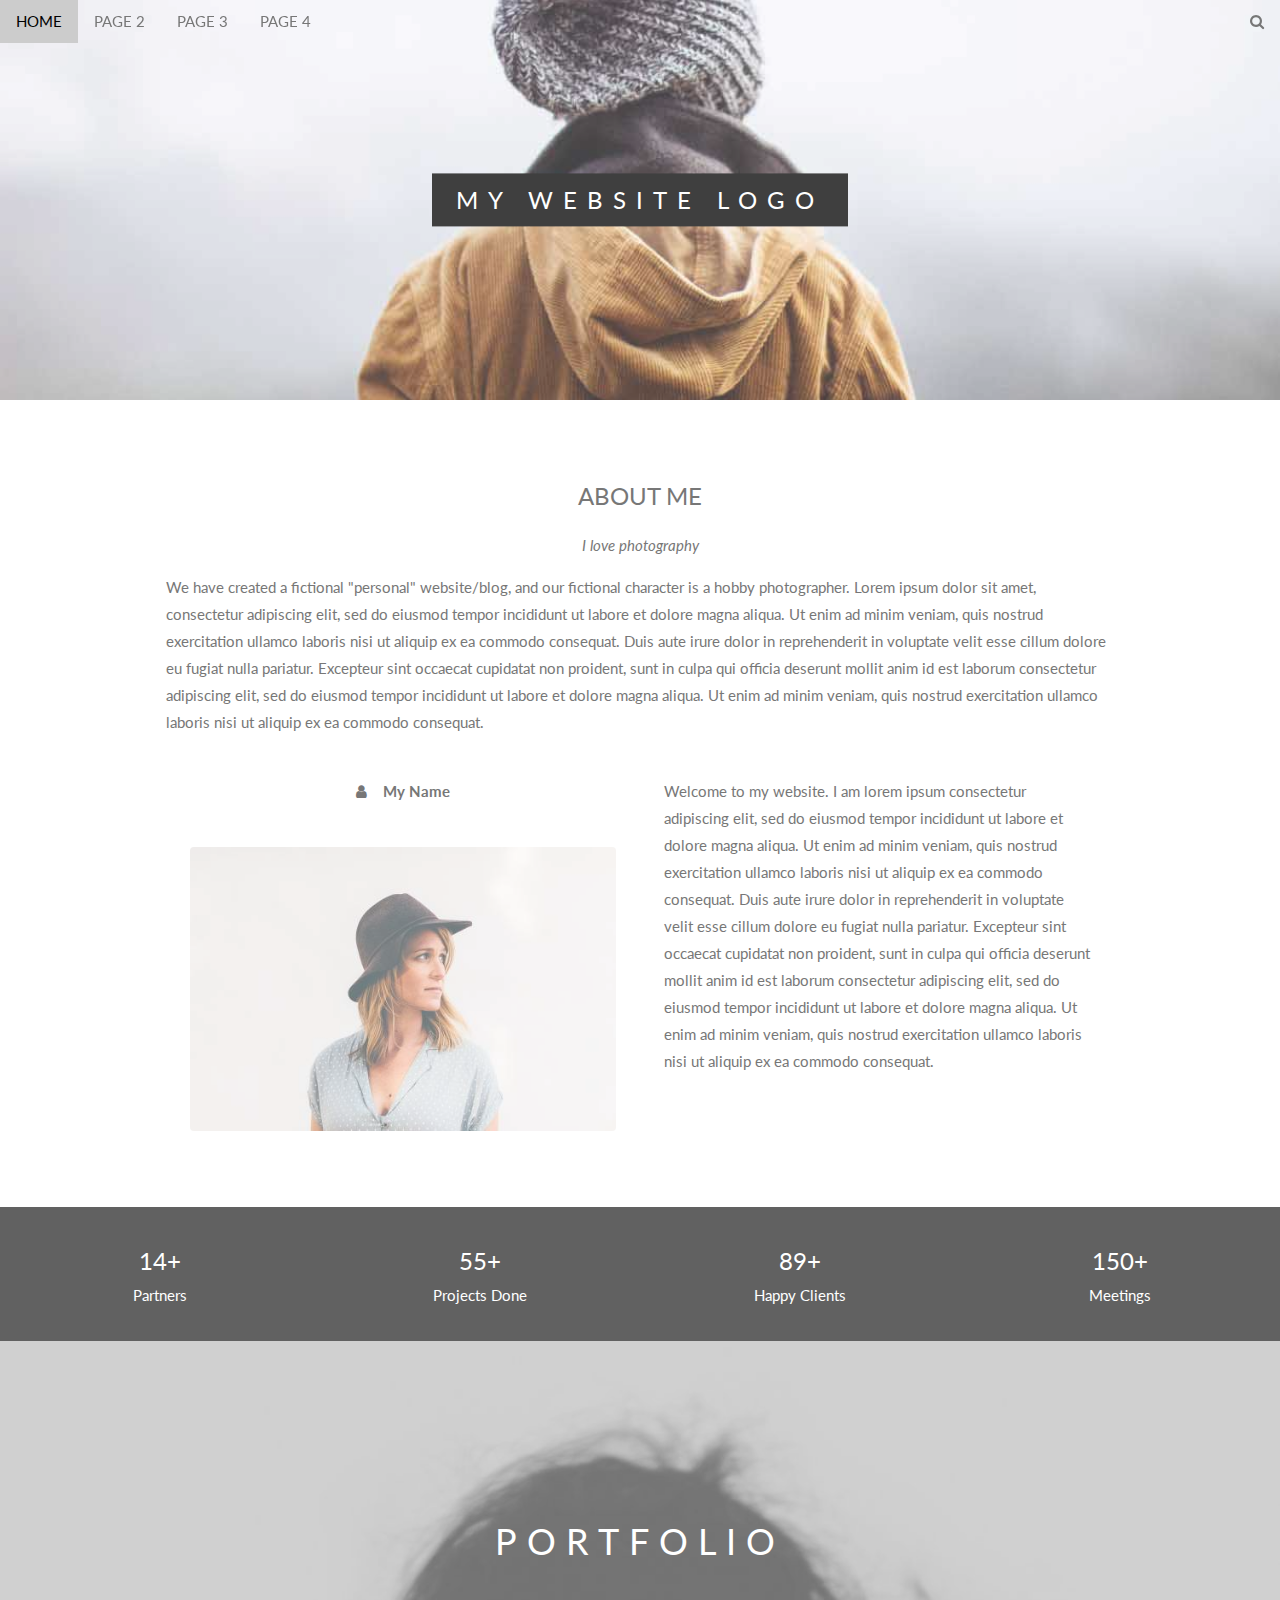
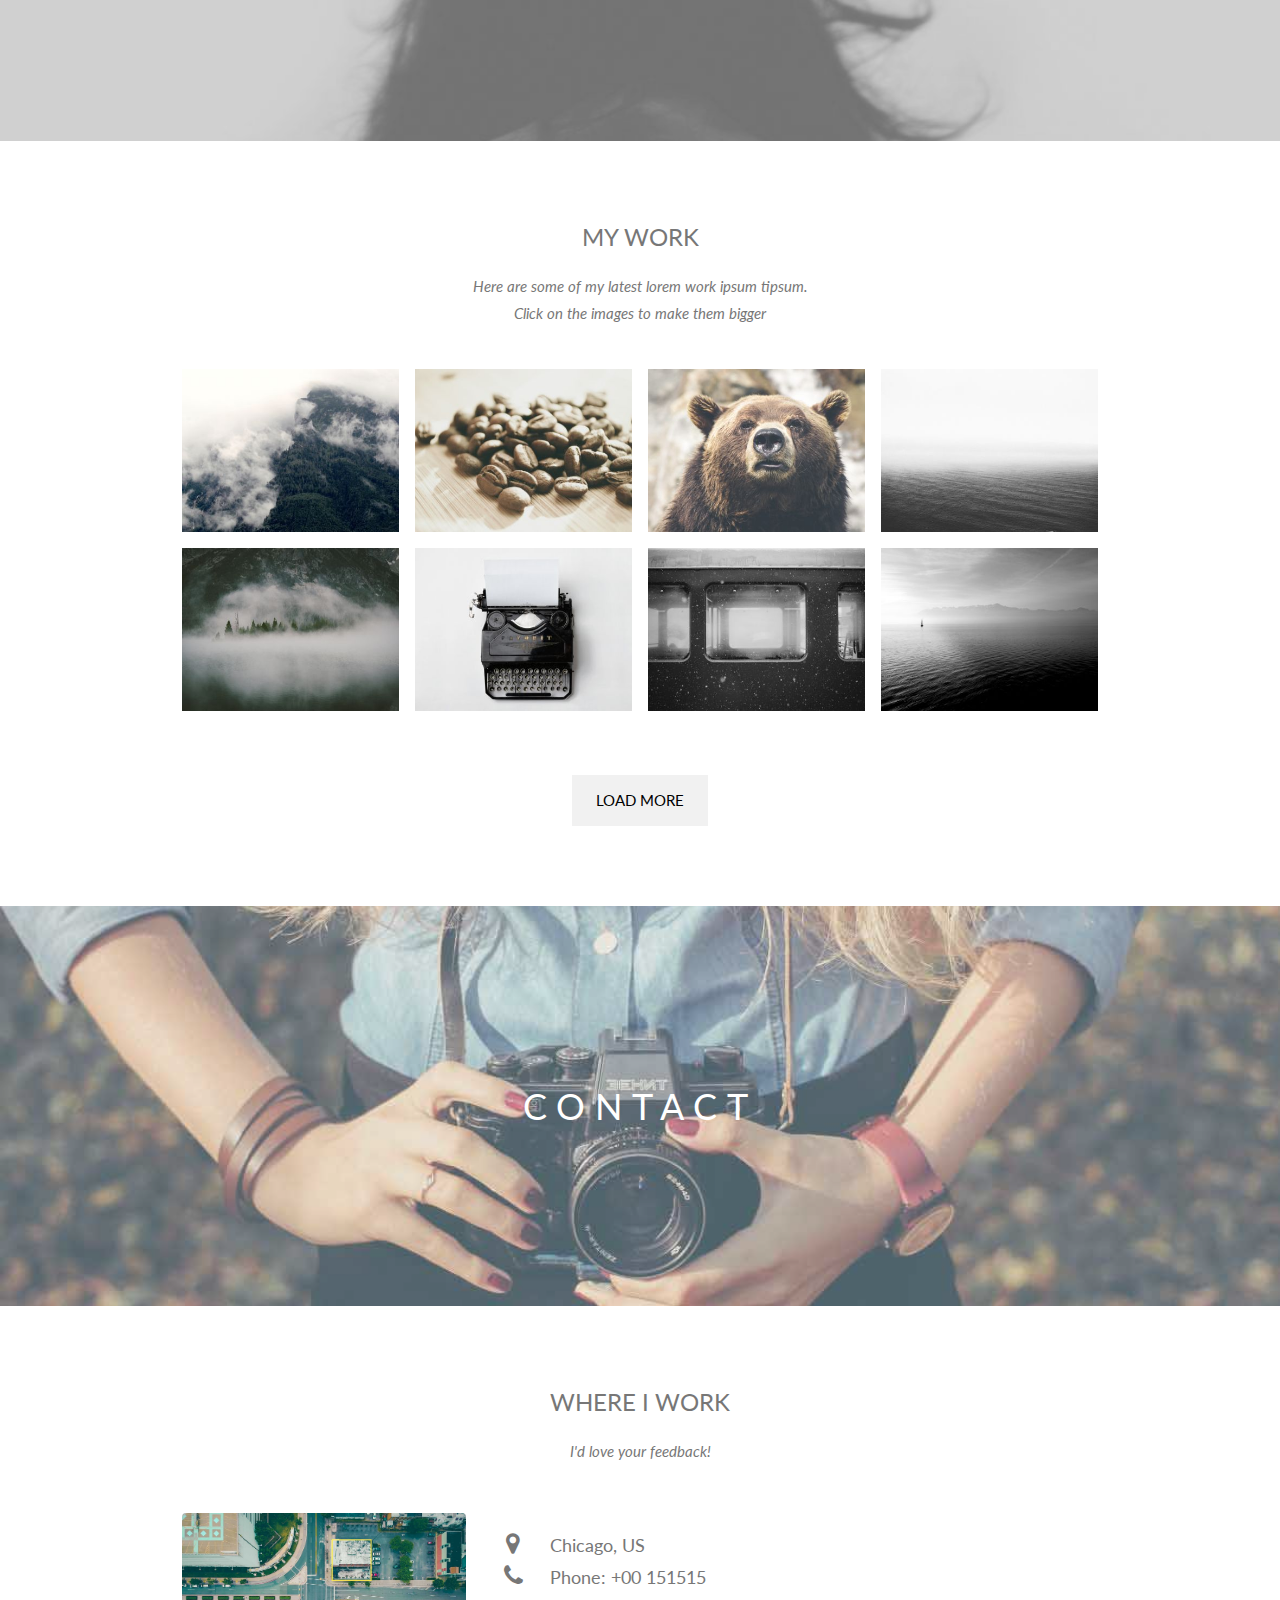
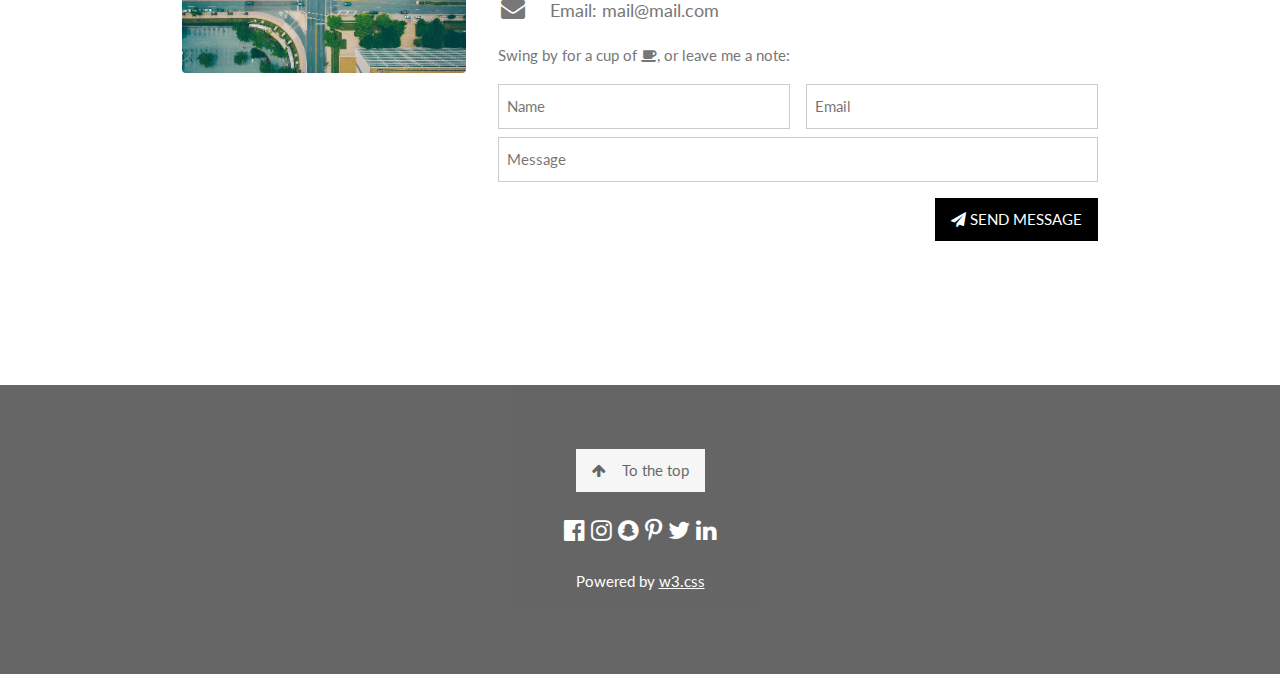
==== index.html @ 56a55af0 "Add files via upload" ====
<!DOCTYPE html>

<html>
<title>W3.CSS Template</title>
<meta charset="UTF-8">
<meta name="viewport" content="width=device-width, initial-scale=1">
<link rel="stylesheet" href="css/w3.css">
<link rel="stylesheet" href="css/extras.css">
<link rel="stylesheet" href="https://fonts.googleapis.com/css?family=Lato">
<link rel="stylesheet" href="https://cdnjs.cloudflare.com/ajax/libs/font-awesome/4.7.0/css/font-awesome.min.css">
<body>

<!-- Navbar (sit on top) -->
<div class="w3-top">
  <div class="w3-bar" id="myNavbar">
    <a class="w3-bar-item w3-button w3-hover-black w3-hide-medium w3-hide-large w3-right" href="javascript:void(0);" onclick="toggleFunction()" title="Toggle Navigation Menu">
      <i class="fa fa-bars"></i>
    </a>
    <a href="index.html" class="w3-bar-item w3-button">HOME</a>
    <a href="page2.html" class="w3-bar-item w3-button w3-hide-small">PAGE 2</a>
    <a href="page3.html" class="w3-bar-item w3-button w3-hide-small">PAGE 3</a>
    <a href="page4.html" class="w3-bar-item w3-button w3-hide-small">PAGE 4</a>
    <a href="#" class="w3-bar-item w3-button w3-hide-small w3-right w3-hover-red">
      <i class="fa fa-search"></i>
    </a>
  </div>

  <!-- Navbar on small screens -->
  <div id="navDemo" class="w3-bar-block w3-white w3-hide w3-hide-large w3-hide-medium">
    <a href="page2.html" class="w3-bar-item w3-button" onclick="toggleFunction()">PAGE 2</a>
    <a href="page3.html" class="w3-bar-item w3-button" onclick="toggleFunction()">PAGE 3</a>
    <a href="page4.html" class="w3-bar-item w3-button" onclick="toggleFunction()">PAGE 4</a>
    <a href="#" class="w3-bar-item w3-button">SEARCH</a>
  </div>
</div>

<!-- First Parallax Image with Logo Text -->
<div class="bgimg-1 w3-display-container w3-opacity-min" id="home">
  <div class="w3-display-middle" style="white-space:nowrap;">
    <span class="w3-center w3-padding-large w3-black w3-xlarge w3-wide w3-animate-opacity">MY <span class="w3-hide-small">WEBSITE</span> LOGO</span>
  </div>
</div>

<!-- Container (About Section) -->
<div class="w3-content w3-container w3-padding-64" id="about">
  <h3 class="w3-center">ABOUT ME</h3>
  <p class="w3-center"><em>I love photography</em></p>
  <p>We have created a fictional "personal" website/blog, and our fictional character is a hobby photographer. Lorem ipsum dolor sit amet, consectetur adipiscing elit, sed do eiusmod tempor incididunt ut labore et dolore magna aliqua. Ut enim ad minim veniam,
    quis nostrud exercitation ullamco laboris nisi ut aliquip ex ea commodo consequat. Duis aute irure dolor in reprehenderit in voluptate velit esse cillum dolore eu fugiat nulla pariatur. Excepteur sint occaecat cupidatat non proident, sunt in culpa
    qui officia deserunt mollit anim id est laborum consectetur adipiscing elit, sed do eiusmod tempor incididunt ut labore et dolore magna aliqua. Ut enim ad minim veniam, quis nostrud exercitation ullamco laboris nisi ut aliquip ex ea commodo consequat.</p>
  <div class="w3-row">
    <div class="w3-col m6 w3-center w3-padding-large">
      <p><b><i class="fa fa-user w3-margin-right"></i>My Name</b></p><br>
      <img src="images/avatar_hat.jpg" class="w3-round w3-image w3-opacity w3-hover-opacity-off" alt="Photo of Me" width="500" height="333">
    </div>

    <!-- Hide this text on small devices -->
    <div class="w3-col m6 w3-hide-small w3-padding-large">
      <p>Welcome to my website. I am lorem ipsum consectetur adipiscing elit, sed do eiusmod tempor incididunt ut labore et dolore magna aliqua. Ut enim ad minim veniam, quis nostrud exercitation ullamco laboris nisi ut aliquip ex ea commodo consequat. Duis aute irure
        dolor in reprehenderit in voluptate velit esse cillum dolore eu fugiat nulla pariatur. Excepteur sint occaecat cupidatat non proident, sunt in culpa qui officia deserunt mollit anim id est laborum consectetur adipiscing elit, sed do eiusmod tempor
        incididunt ut labore et dolore magna aliqua. Ut enim ad minim veniam, quis nostrud exercitation ullamco laboris nisi ut aliquip ex ea commodo consequat.</p>
    </div>
  </div>
</div>

<div class="w3-row w3-center w3-dark-grey w3-padding-16">
  <div class="w3-quarter w3-section">
    <span class="w3-xlarge">14+</span><br>
    Partners
  </div>
  <div class="w3-quarter w3-section">
    <span class="w3-xlarge">55+</span><br>
    Projects Done
  </div>
  <div class="w3-quarter w3-section">
    <span class="w3-xlarge">89+</span><br>
    Happy Clients
  </div>
  <div class="w3-quarter w3-section">
    <span class="w3-xlarge">150+</span><br>
    Meetings
  </div>
</div>

<!-- Second Parallax Image with Portfolio Text -->
<div class="bgimg-2 w3-display-container w3-opacity-min">
  <div class="w3-display-middle">
    <span class="w3-xxlarge w3-text-white w3-wide">PORTFOLIO</span>
  </div>
</div>

<!-- Container (Portfolio Section) -->
<div class="w3-content w3-container w3-padding-64" id="portfolio">
  <h3 class="w3-center">MY WORK</h3>
  <p class="w3-center"><em>Here are some of my latest lorem work ipsum tipsum.<br> Click on the images to make them bigger</em></p><br>

  <!-- Responsive Grid. Four columns on tablets, laptops and desktops. Will stack on mobile devices/small screens (100% width) -->
  <div class="w3-row-padding w3-center">
    <div class="w3-col m3">
      <img src="images/p1.jpg" style="width:100%" onclick="onClick(this)" class="w3-hover-opacity" alt="The mist over the mountains">
    </div>

    <div class="w3-col m3">
      <img src="images/p2.jpg" style="width:100%" onclick="onClick(this)" class="w3-hover-opacity" alt="Coffee beans">
    </div>

    <div class="w3-col m3">
      <img src="images/p3.jpg" style="width:100%" onclick="onClick(this)" class="w3-hover-opacity" alt="Bear closeup">
    </div>

    <div class="w3-col m3">
      <img src="images/p4.jpg" style="width:100%" onclick="onClick(this)" class="w3-hover-opacity" alt="Quiet ocean">
    </div>
  </div>

  <div class="w3-row-padding w3-center w3-section">
    <div class="w3-col m3">
      <img src="images/p5.jpg" style="width:100%" onclick="onClick(this)" class="w3-hover-opacity" alt="The mist">
    </div>

    <div class="w3-col m3">
      <img src="images/p6.jpg" style="width:100%" onclick="onClick(this)" class="w3-hover-opacity" alt="My beloved typewriter">
    </div>

    <div class="w3-col m3">
      <img src="images/p7.jpg" style="width:100%" onclick="onClick(this)" class="w3-hover-opacity" alt="Empty ghost train">
    </div>

    <div class="w3-col m3">
      <img src="images/p8.jpg" style="width:100%" onclick="onClick(this)" class="w3-hover-opacity" alt="Sailing">
    </div>
    <button class="w3-button w3-padding-large w3-light-grey" style="margin-top:64px">LOAD MORE</button>
  </div>
</div>

<!-- Modal for full size images on click-->
<div id="modal01" class="w3-modal w3-black" onclick="this.style.display='none'">
  <span class="w3-button w3-large w3-black w3-display-topright" title="Close Modal Image"><i class="fa fa-remove"></i></span>
  <div class="w3-modal-content w3-animate-zoom w3-center w3-transparent w3-padding-64">
    <img id="img01" class="w3-image">
    <p id="caption" class="w3-opacity w3-large"></p>
  </div>
</div>

<!-- Third Parallax Image with Portfolio Text -->
<div class="bgimg-3 w3-display-container w3-opacity-min">
  <div class="w3-display-middle">
     <span class="w3-xxlarge w3-text-white w3-wide">CONTACT</span>
  </div>
</div>

<!-- Container (Contact Section) -->
<div class="w3-content w3-container w3-padding-64" id="contact">
  <h3 class="w3-center">WHERE I WORK</h3>
  <p class="w3-center"><em>I'd love your feedback!</em></p>

  <div class="w3-row w3-padding-32 w3-section">
    <div class="w3-col m4 w3-container">
      <img src="images/map.jpg" class="w3-image w3-round" style="width:100%">
    </div>
    <div class="w3-col m8 w3-panel">
      <div class="w3-large w3-margin-bottom">
        <i class="fa fa-map-marker fa-fw w3-hover-text-black w3-xlarge w3-margin-right"></i> Chicago, US<br>
        <i class="fa fa-phone fa-fw w3-hover-text-black w3-xlarge w3-margin-right"></i> Phone: +00 151515<br>
        <i class="fa fa-envelope fa-fw w3-hover-text-black w3-xlarge w3-margin-right"></i> Email: mail@mail.com<br>
      </div>
      <p>Swing by for a cup of <i class="fa fa-coffee"></i>, or leave me a note:</p>
      <form action="/action_page.php" target="_blank">
        <div class="w3-row-padding" style="margin:0 -16px 8px -16px">
          <div class="w3-half">
            <input class="w3-input w3-border" type="text" placeholder="Name" required name="Name">
          </div>
          <div class="w3-half">
            <input class="w3-input w3-border" type="text" placeholder="Email" required name="Email">
          </div>
        </div>
        <input class="w3-input w3-border" type="text" placeholder="Message" required name="Message">
        <button class="w3-button w3-black w3-right w3-section" type="submit">
          <i class="fa fa-paper-plane"></i> SEND MESSAGE
        </button>
      </form>
    </div>
  </div>
</div>

<!-- Footer -->
<footer class="w3-center w3-black w3-padding-64 w3-opacity w3-hover-opacity-off">
  <a href="#home" class="w3-button w3-light-grey"><i class="fa fa-arrow-up w3-margin-right"></i>To the top</a>
  <div class="w3-xlarge w3-section">
    <i class="fa fa-facebook-official w3-hover-opacity"></i>
    <i class="fa fa-instagram w3-hover-opacity"></i>
    <i class="fa fa-snapchat w3-hover-opacity"></i>
    <i class="fa fa-pinterest-p w3-hover-opacity"></i>
    <i class="fa fa-twitter w3-hover-opacity"></i>
    <i class="fa fa-linkedin w3-hover-opacity"></i>
  </div>
  <p>Powered by <a href="https://www.w3schools.com/w3css/default.asp" title="W3.CSS" target="_blank" class="w3-hover-text-green">w3.css</a></p>
</footer>

<script>
// Modal Image Gallery
function onClick(element) {
  document.getElementById("img01").src = element.src;
  document.getElementById("modal01").style.display = "block";
  var captionText = document.getElementById("caption");
  captionText.innerHTML = element.alt;
}

// Change style of navbar on scroll
window.onscroll = function() {myFunction()};
function myFunction() {
    var navbar = document.getElementById("myNavbar");
    if (document.body.scrollTop > 100 || document.documentElement.scrollTop > 100) {
        navbar.className = "w3-bar" + " w3-card" + " w3-animate-top" + " w3-white";
    } else {
        navbar.className = navbar.className.replace(" w3-card w3-animate-top w3-white", "");
    }
}

// Used to toggle the menu on small screens when clicking on the menu button
function toggleFunction() {
    var x = document.getElementById("navDemo");
    if (x.className.indexOf("w3-show") == -1) {
        x.className += " w3-show";
    } else {
        x.className = x.className.replace(" w3-show", "");
    }
}
</script>

</body>
</html>
---- css/extras.css ----
body,h1,h2,h3,h4,h5,h6 {font-family: "Lato", sans-serif;}
body, html {
  height: 100%;
  color: #777;
  line-height: 1.8;
}

/* Create a Parallax Effect */
.bgimg-1, .bgimg-2, .bgimg-3 {
  background-attachment: fixed;
  background-position: center;
  background-repeat: no-repeat;
  background-size: cover;
}

/* First image (Logo. Full height) */
.bgimg-1 {
  background-image: url('../images/parallax1.jpg');
  min-height: 100%;
}

/* Second image (Portfolio) */
.bgimg-2 {
  background-image: url("../images/parallax2.jpg");
  min-height: 400px;
}

/* Third image (Contact) */
.bgimg-3 {
  background-image: url("../images/parallax3.jpg");
  min-height: 400px;
}

.w3-wide {letter-spacing: 10px;}
.w3-hover-opacity {cursor: pointer;}

/* Turn off parallax scrolling for tablets and phones */
@media only screen and (max-device-width: 1600px) {
  .bgimg-1, .bgimg-2, .bgimg-3 {
    background-attachment: scroll;
    min-height: 400px;
  }
}
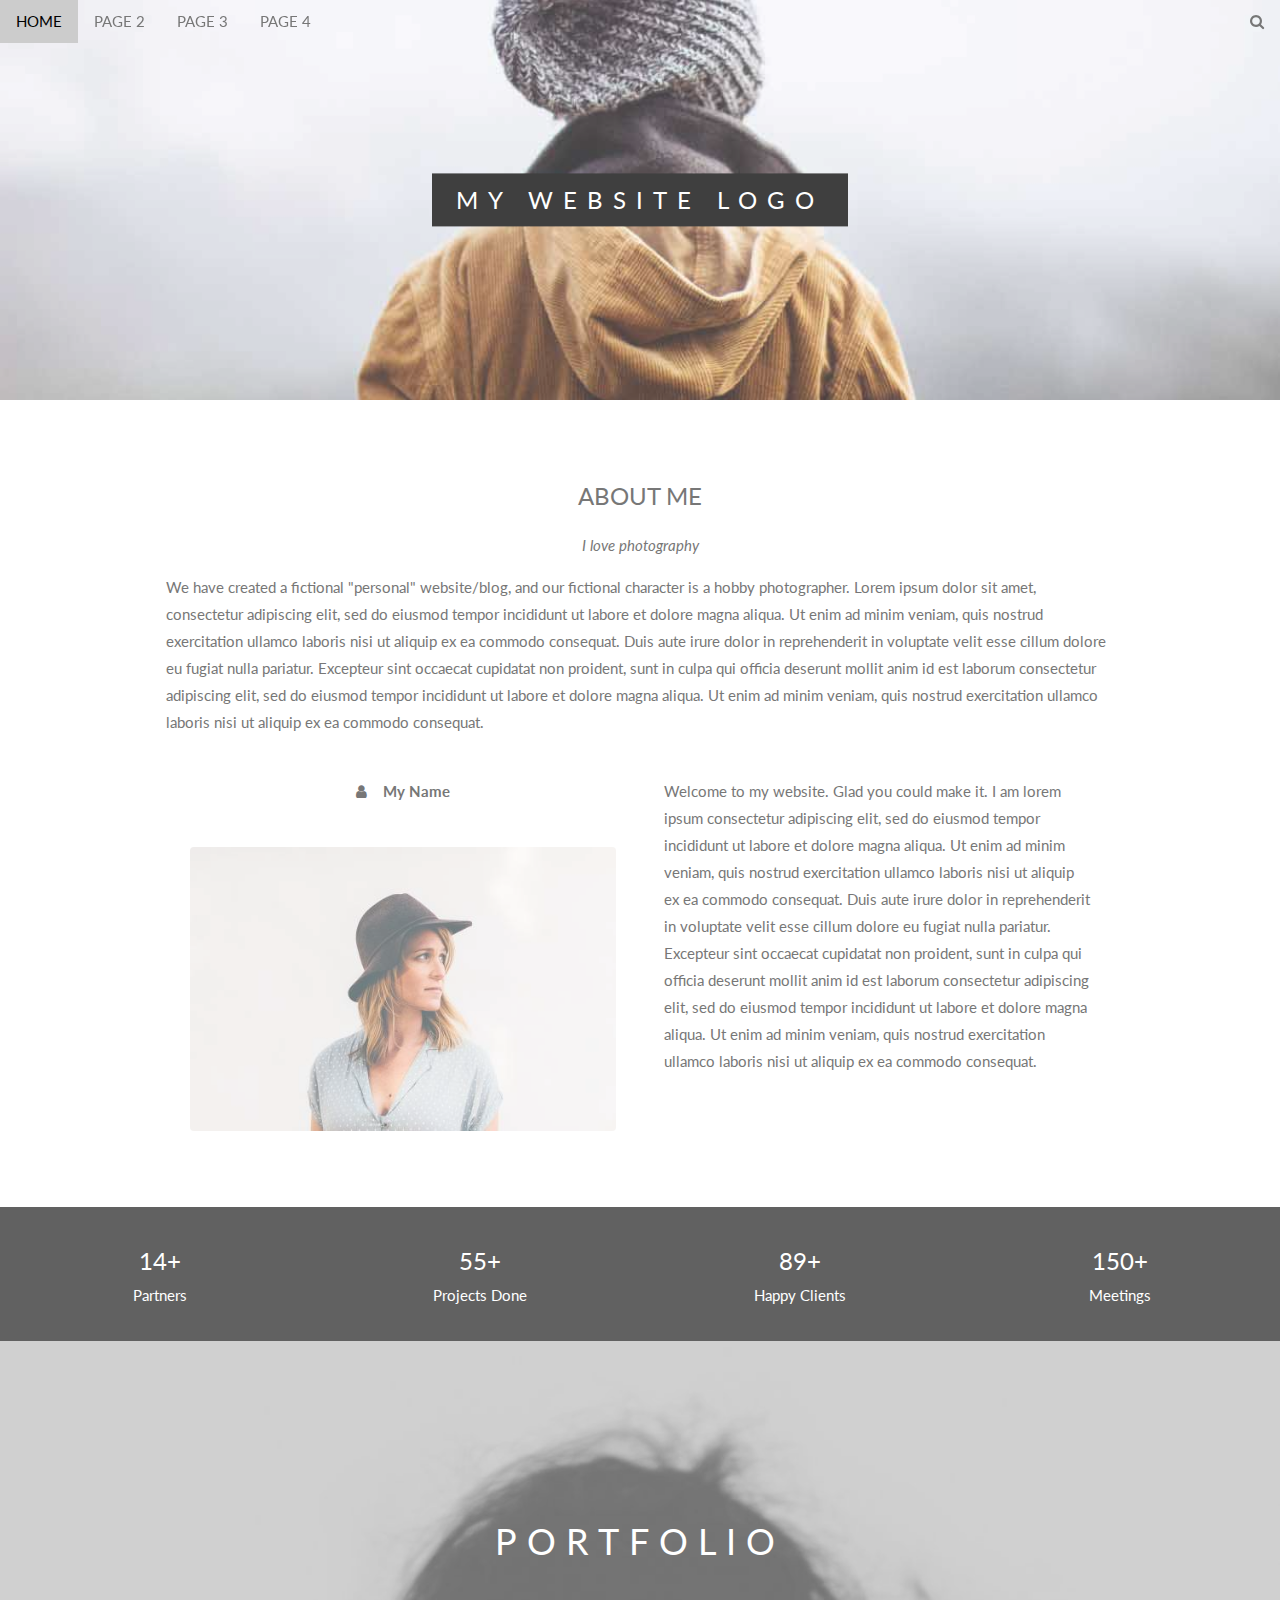
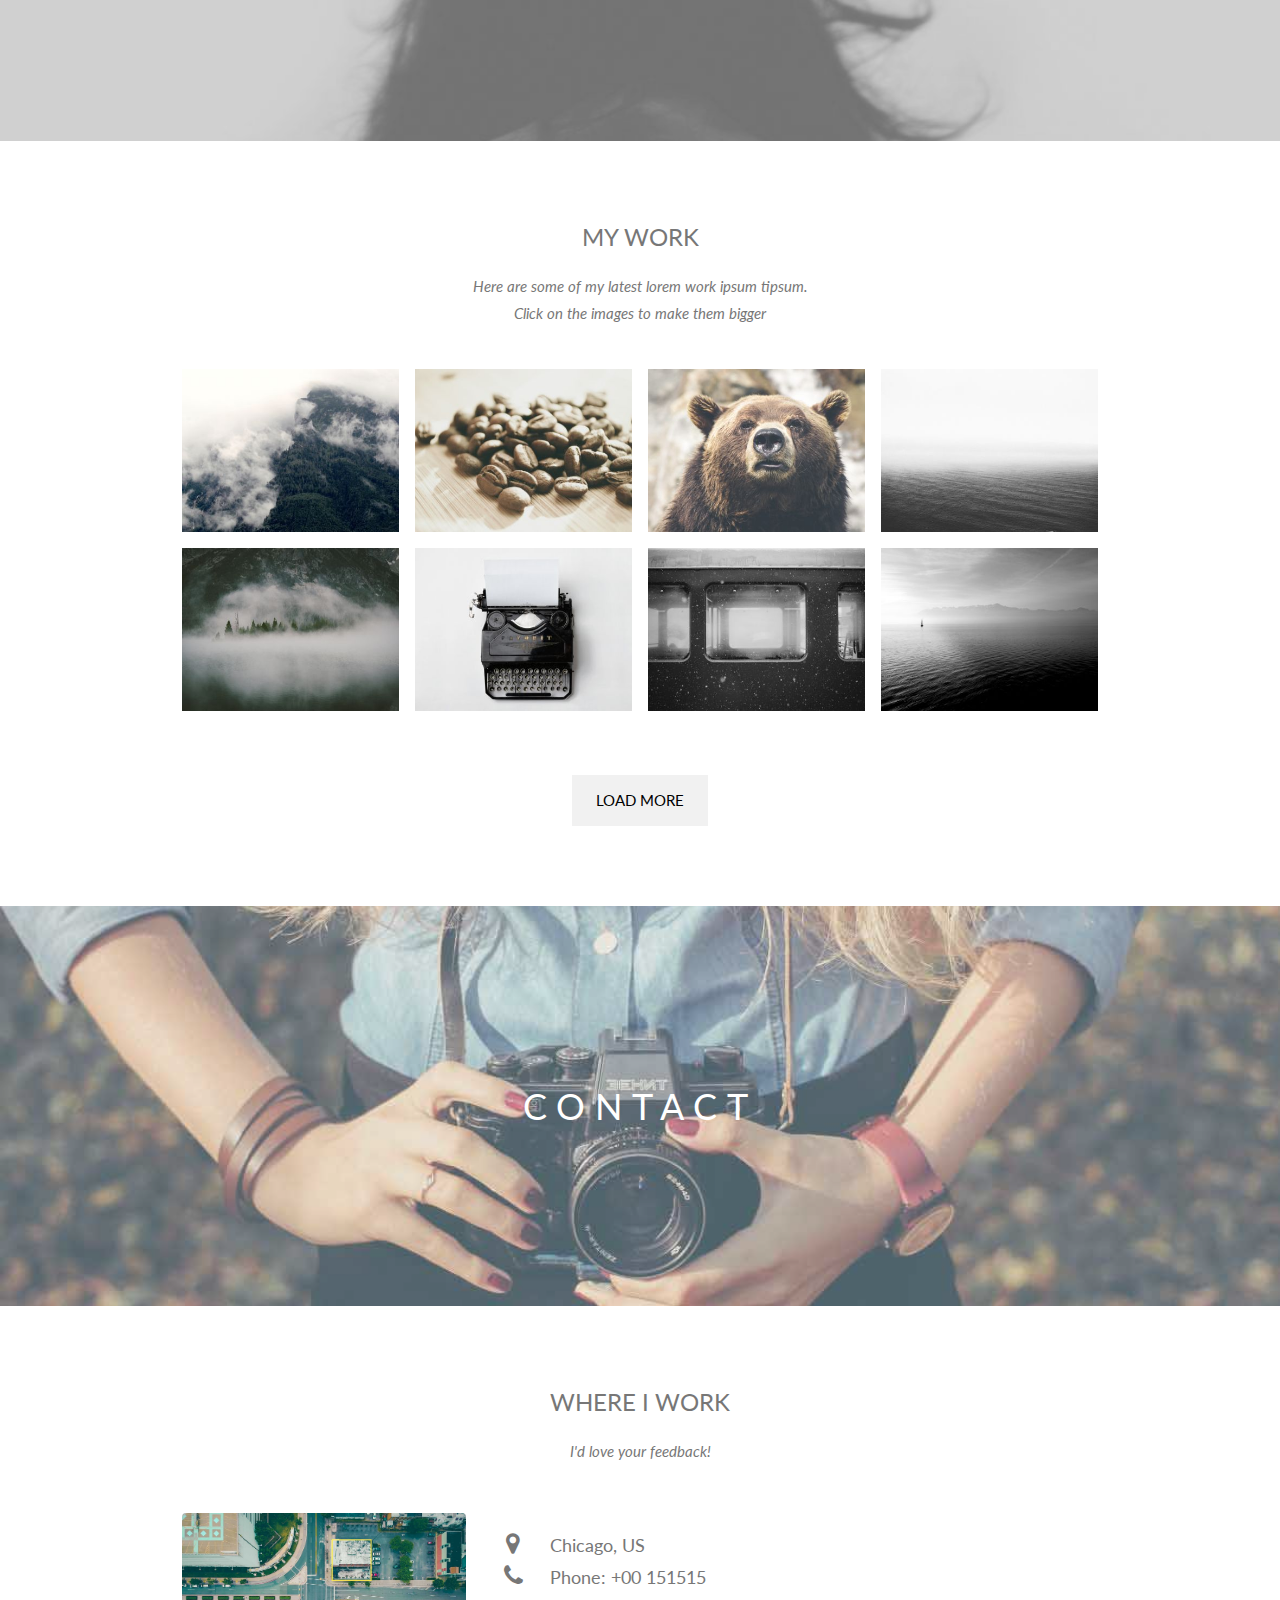
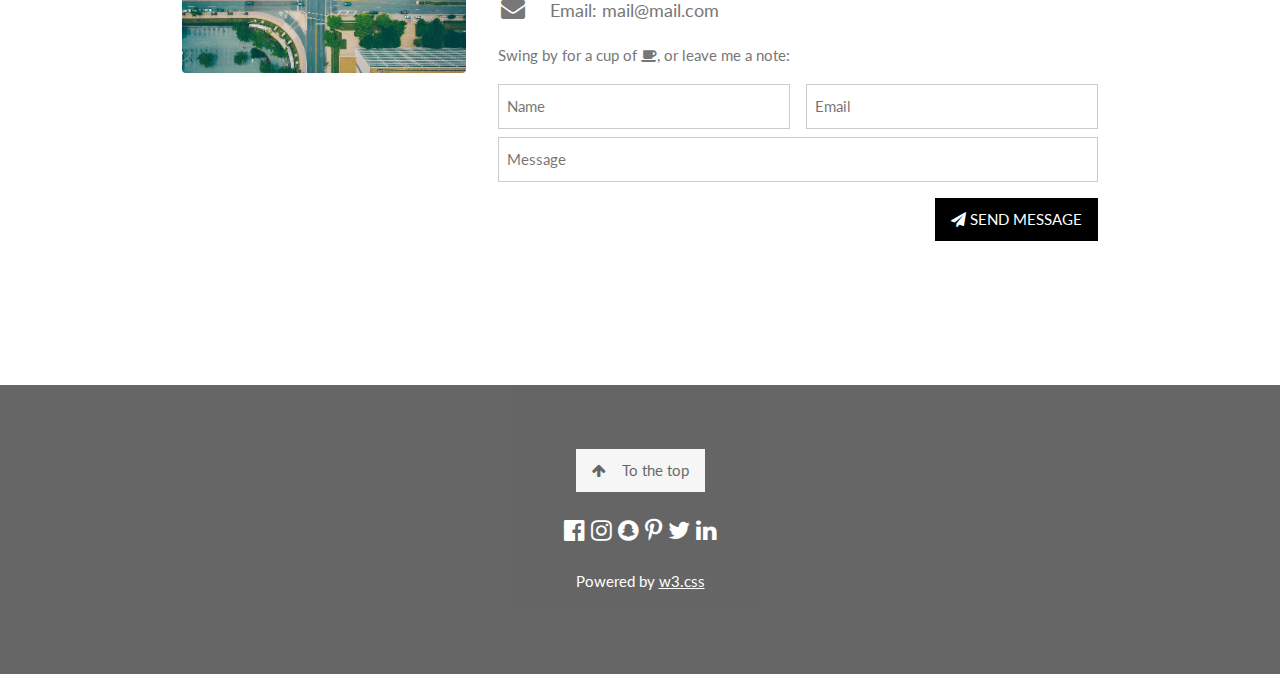
==== commit 71884787: "olivias edit" ====
--- a/index.html
+++ b/index.html
@@ -56,7 +56,7 @@
 
     <!-- Hide this text on small devices -->
     <div class="w3-col m6 w3-hide-small w3-padding-large">
-      <p>Welcome to my website. I am lorem ipsum consectetur adipiscing elit, sed do eiusmod tempor incididunt ut labore et dolore magna aliqua. Ut enim ad minim veniam, quis nostrud exercitation ullamco laboris nisi ut aliquip ex ea commodo consequat. Duis aute irure
+      <p>Welcome to my website. Glad you could make it. I am lorem ipsum consectetur adipiscing elit, sed do eiusmod tempor incididunt ut labore et dolore magna aliqua. Ut enim ad minim veniam, quis nostrud exercitation ullamco laboris nisi ut aliquip ex ea commodo consequat. Duis aute irure
         dolor in reprehenderit in voluptate velit esse cillum dolore eu fugiat nulla pariatur. Excepteur sint occaecat cupidatat non proident, sunt in culpa qui officia deserunt mollit anim id est laborum consectetur adipiscing elit, sed do eiusmod tempor
         incididunt ut labore et dolore magna aliqua. Ut enim ad minim veniam, quis nostrud exercitation ullamco laboris nisi ut aliquip ex ea commodo consequat.</p>
     </div>
